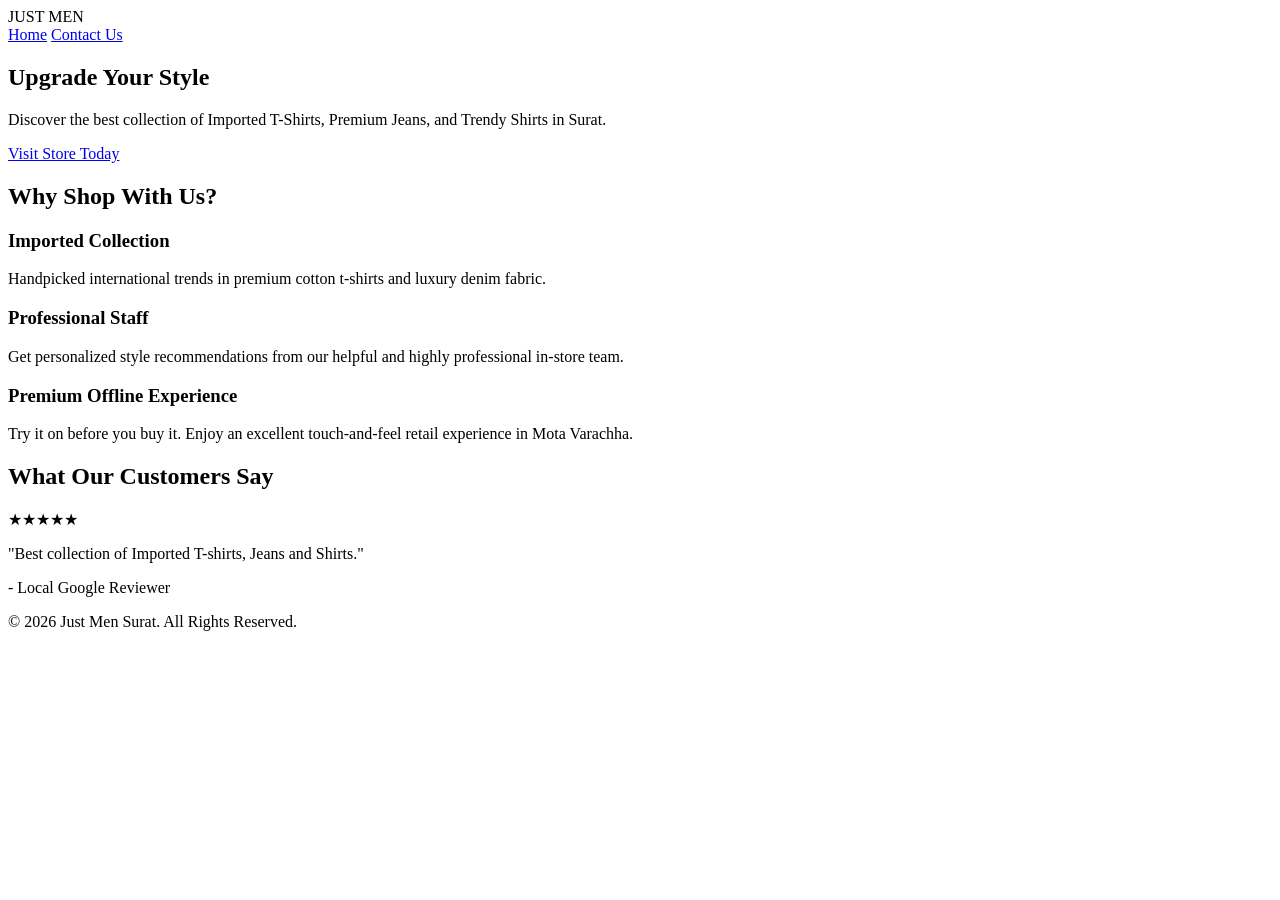
==== index.html @ 212e0e2b "index.html" ====
<!DOCTYPE html>
<html lang="en">
<head>
    <meta charset="UTF-8">
    <meta name="viewport" content="width=device-width, initial-scale=1.0">
    <title>Just Men | Premium Men's Clothing Store Mota Varachha</title>
    <link rel="stylesheet" href="style.css">
</head>
<body>

    <!-- Navigation Bar -->
    <header class="navbar">
        <div class="logo">JUST MEN</div>
        <nav>
            <a href="index.html" class="active">Home</a>
            <a href="contact.html">Contact Us</a>
        </nav>
    </header>

    <!-- Hero Section -->
    <section class="hero">
        <div class="hero-content">
            <h1>Upgrade Your Style</h1>
            <p>Discover the best collection of Imported T-Shirts, Premium Jeans, and Trendy Shirts in Surat.</p>
            <a href="contact.html" class="btn">Visit Store Today</a>
        </div>
    </section>

    <!-- Features Section -->
    <section class="features">
        <h2>Why Shop With Us?</h2>
        <div class="feature-grid">
            <div class="card">
                <h3>Imported Collection</h3>
                <p>Handpicked international trends in premium cotton t-shirts and luxury denim fabric.</p>
            </div>
            <div class="card">
                <h3>Professional Staff</h3>
                <p>Get personalized style recommendations from our helpful and highly professional in-store team.</p>
            </div>
            <div class="card">
                <h3>Premium Offline Experience</h3>
                <p>Try it on before you buy it. Enjoy an excellent touch-and-feel retail experience in Mota Varachha.</p>
            </div>
        </div>
    </section>

    <!-- Customer Reviews -->
    <section class="reviews">
        <h2>What Our Customers Say</h2>
        <div class="review-box">
            <p class="stars">★★★★★</p>
            <p class="text">"Best collection of Imported T-shirts, Jeans and Shirts."</p>
            <p class="author">- Local Google Reviewer</p>
        </div>
    </section>

    <!-- Footer -->
    <footer>
        <p>&copy; 2026 Just Men Surat. All Rights Reserved.</p>
    </footer>

</body>
</html>
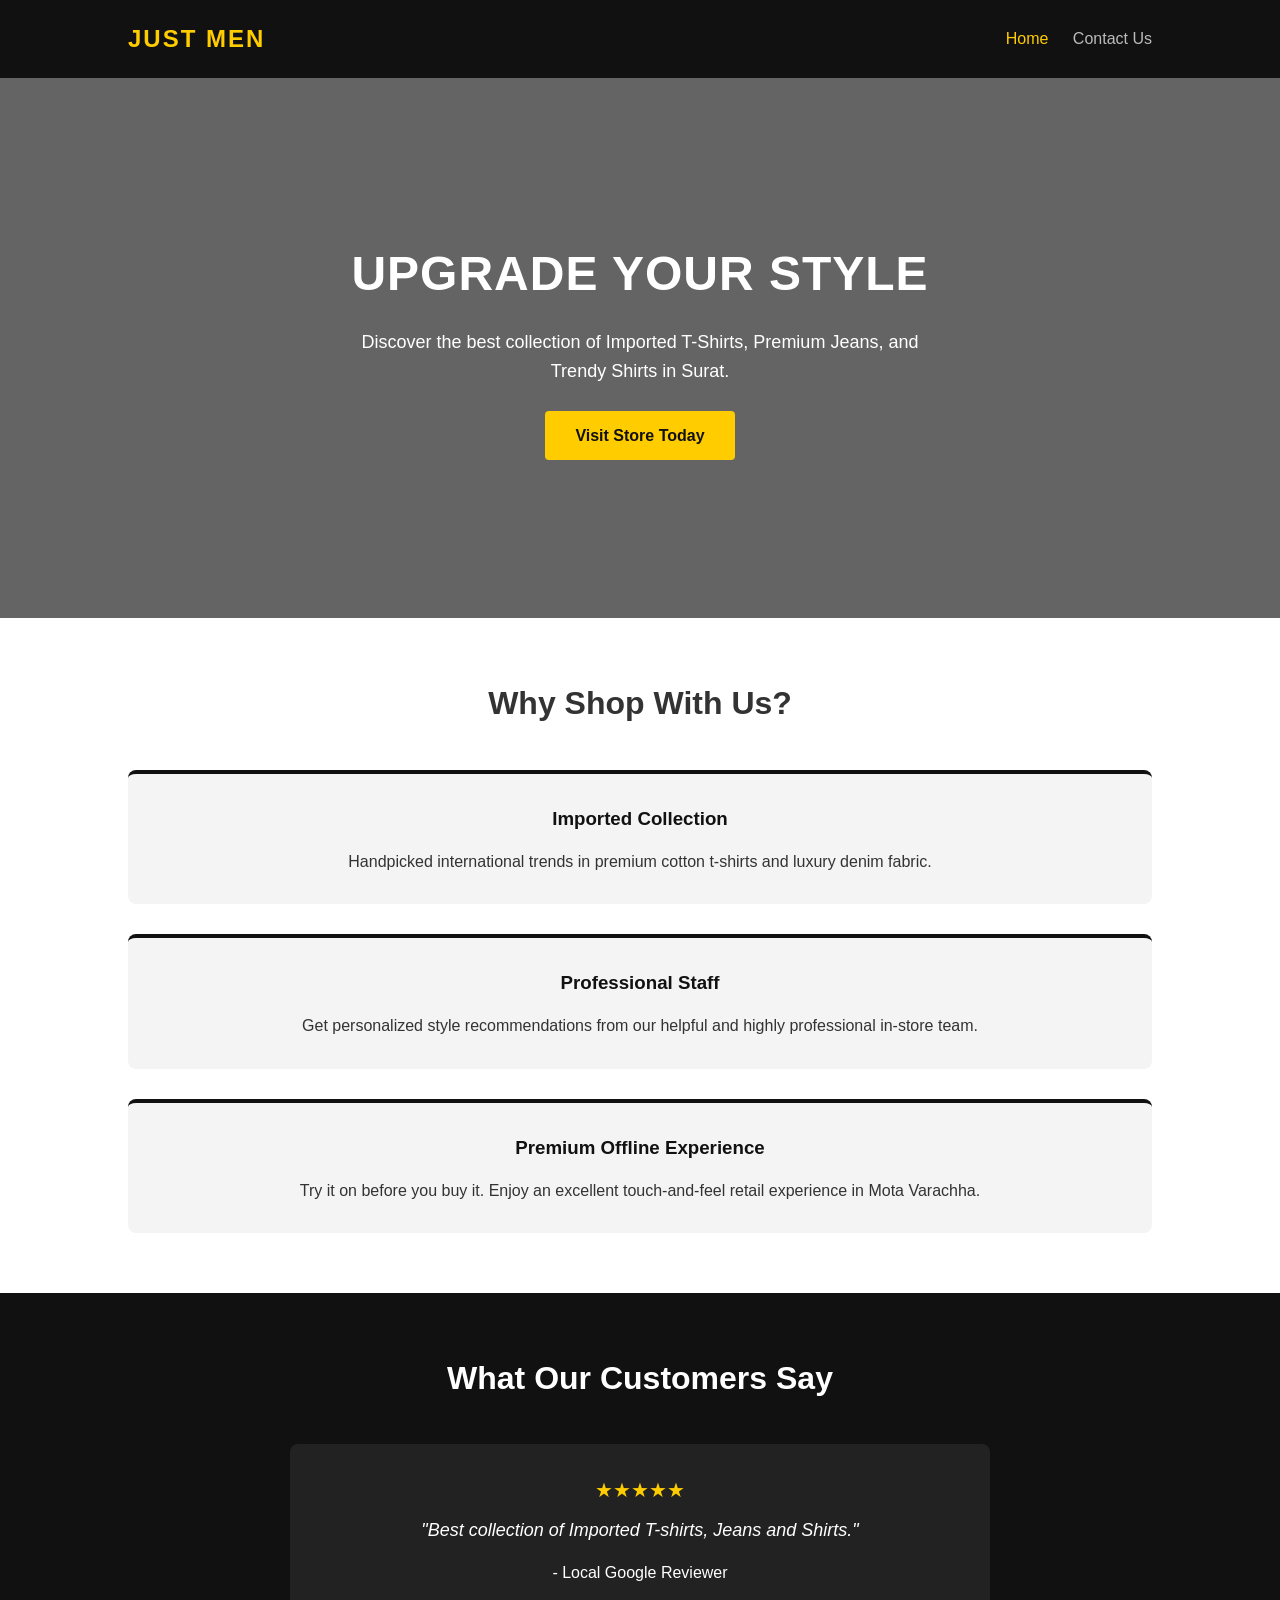
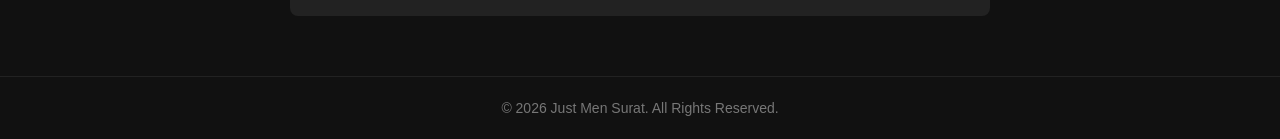
==== commit e3fe6117: "Integrate Facebook Pixel for tracking Added Facebook Pixel tracking code for analytics." ====
--- a/index.html
+++ b/index.html
@@ -5,6 +5,23 @@
     <meta name="viewport" content="width=device-width, initial-scale=1.0">
     <title>Just Men | Premium Men's Clothing Store Mota Varachha</title>
     <link rel="stylesheet" href="style.css">
+    <!-- Meta Pixel Code -->
+<script>
+!function(f,b,e,v,n,t,s)
+{if(f.fbq)return;n=f.fbq=function(){n.callMethod?
+n.callMethod.apply(n,arguments):n.queue.push(arguments)};
+if(!f._fbq)f._fbq=n;n.push=n;n.loaded=!0;n.version='2.0';
+n.queue=[];t=b.createElement(e);t.async=!0;
+t.src=v;s=b.getElementsByTagName(e)[0];
+s.parentNode.insertBefore(t,s)}(window, document,'script',
+'https://connect.facebook.net/en_US/fbevents.js');
+fbq('init', '977317378005965');
+fbq('track', 'PageView');
+</script>
+<noscript><img height="1" width="1" style="display:none"
+src="https://www.facebook.com/tr?id=977317378005965&ev=PageView&noscript=1"
+/></noscript>
+<!-- End Meta Pixel Code -->
 </head>
 <body>
 
--- a/style.css
+++ b/style.css
@@ -0,0 +1,243 @@
+/* Core Styling Rules */
+* {
+    margin: 0;
+    padding: 0;
+    box-sizing: border-box;
+    font-family: 'Segoe UI', Tahoma, Geneva, Verdana, sans-serif;
+}
+
+body {
+    background-color: #f9f9f9;
+    color: #333;
+    line-height: 1.6;
+}
+
+/* Header & Navigation */
+.navbar {
+    display: flex;
+    justify-content: space-between;
+    align-items: center;
+    background-color: #111;
+    padding: 20px 10%;
+    color: #fff;
+    position: sticky;
+    top: 0;
+    z-index: 100;
+}
+
+.navbar .logo {
+    font-size: 24px;
+    font-weight: bold;
+    letter-spacing: 2px;
+    color: #ffcc00;
+}
+
+.navbar nav a {
+    color: #bbb;
+    text-decoration: none;
+    margin-left: 20px;
+    font-weight: 500;
+    transition: color 0.3s ease;
+}
+
+.navbar nav a:hover, .navbar nav a.active {
+    color: #ffcc00;
+}
+
+/* Hero Section */
+.hero {
+    background: linear-gradient(rgba(0,0,0,0.6), rgba(0,0,0,0.6)), url('https://images.unsplash.com/photo-1490481651871-ab68de25d43d?q=80&w=1200') no-repeat center center/cover;
+    height: 60vh;
+    display: flex;
+    justify-content: center;
+    align-items: center;
+    text-align: center;
+    color: white;
+    padding: 0 20px;
+}
+
+.hero-content h1 {
+    font-size: 48px;
+    margin-bottom: 15px;
+    text-transform: uppercase;
+    letter-spacing: 1px;
+}
+
+.hero-content p {
+    font-size: 18px;
+    margin-bottom: 25px;
+    max-width: 600px;
+    margin-left: auto;
+    margin-right: auto;
+}
+
+.btn {
+    display: inline-block;
+    background-color: #ffcc00;
+    color: #111;
+    padding: 12px 30px;
+    text-decoration: none;
+    font-weight: bold;
+    border-radius: 4px;
+    transition: background 0.3s ease, transform 0.2s ease;
+    border: none;
+    cursor: pointer;
+}
+
+.btn:hover {
+    background-color: #e6b800;
+    transform: translateY(-2px);
+}
+
+/* Feature Cards Grid */
+.features {
+    padding: 60px 10%;
+    text-align: center;
+    background-color: #fff;
+}
+
+.features h2, .reviews h2 {
+    font-size: 32px;
+    margin-bottom: 40px;
+    position: relative;
+}
+
+.feature-grid {
+    display: grid;
+    grid-template-columns: repeat(auto-fit, minmax(280px, 1max));
+    gap: 30px;
+}
+
+.card {
+    background-color: #f4f4f4;
+    padding: 30px;
+    border-radius: 8px;
+    border-top: 4px solid #111;
+    transition: transform 0.3s ease;
+}
+
+.card:hover {
+    transform: translateY(-5px);
+    border-top-color: #ffcc00;
+}
+
+.card h3 {
+    margin-bottom: 15px;
+    color: #111;
+}
+
+/* Review Block */
+.reviews {
+    background-color: #111;
+    color: white;
+    padding: 60px 10%;
+    text-align: center;
+}
+
+.review-box {
+    max-width: 700px;
+    margin: 0 auto;
+    background: #222;
+    padding: 30px;
+    border-radius: 8px;
+}
+
+.stars {
+    color: #ffcc00;
+    font-size: 20px;
+    margin-bottom: 10px;
+}
+
+.review-box .text {
+    font-style: italic;
+    font-size: 18px;
+    margin-bottom: 15px;
+}
+
+/* Contact Page Form & Layout */
+.contact-container {
+    display: grid;
+    grid-template-columns: repeat(auto-fit, minmax(320px, 1fr));
+    gap: 50px;
+    padding: 60px 10%;
+    max-width: 1200px;
+    margin: 0 auto;
+}
+
+.contact-info h2, .contact-form h2 {
+    margin-bottom: 20px;
+    color: #111;
+}
+
+.info-block {
+    margin-bottom: 25px;
+}
+
+.info-block strong {
+    display: block;
+    font-size: 16px;
+    color: #ffcc00;
+    background-color: #111;
+    padding: 5px 10px;
+    display: inline-block;
+    border-radius: 4px;
+    margin-bottom: 8px;
+}
+
+.info-block a {
+    color: #111;
+    font-weight: bold;
+    text-decoration: none;
+}
+
+.contact-form form {
+    background: #fff;
+    padding: 30px;
+    border-radius: 8px;
+    box-shadow: 0 4px 15px rgba(0,0,0,0.05);
+}
+
+.contact-form label {
+    display: block;
+    margin-bottom: 6px;
+    font-weight: 600;
+}
+
+.contact-form input, .contact-form textarea {
+    width: 100%;
+    padding: 12px;
+    margin-bottom: 20px;
+    border: 1px solid #ddd;
+    border-radius: 4px;
+    font-size: 15px;
+}
+
+.contact-form input:focus, .contact-form textarea:focus {
+    outline: none;
+    border-color: #ffcc00;
+}
+
+/* Footer Section */
+footer {
+    background-color: #111;
+    color: #777;
+    text-align: center;
+    padding: 20px;
+    font-size: 14px;
+    border-top: 1px solid #222;
+}
+
+/* Responsive Handling */
+@media (max-width: 768px) {
+    .navbar {
+        flex-direction: column;
+        gap: 15px;
+    }
+    .hero-content h1 {
+        font-size: 32px;
+    }
+    .contact-container {
+        grid-template-columns: 1fr;
+        padding: 30px 5%;
+    }
+}
